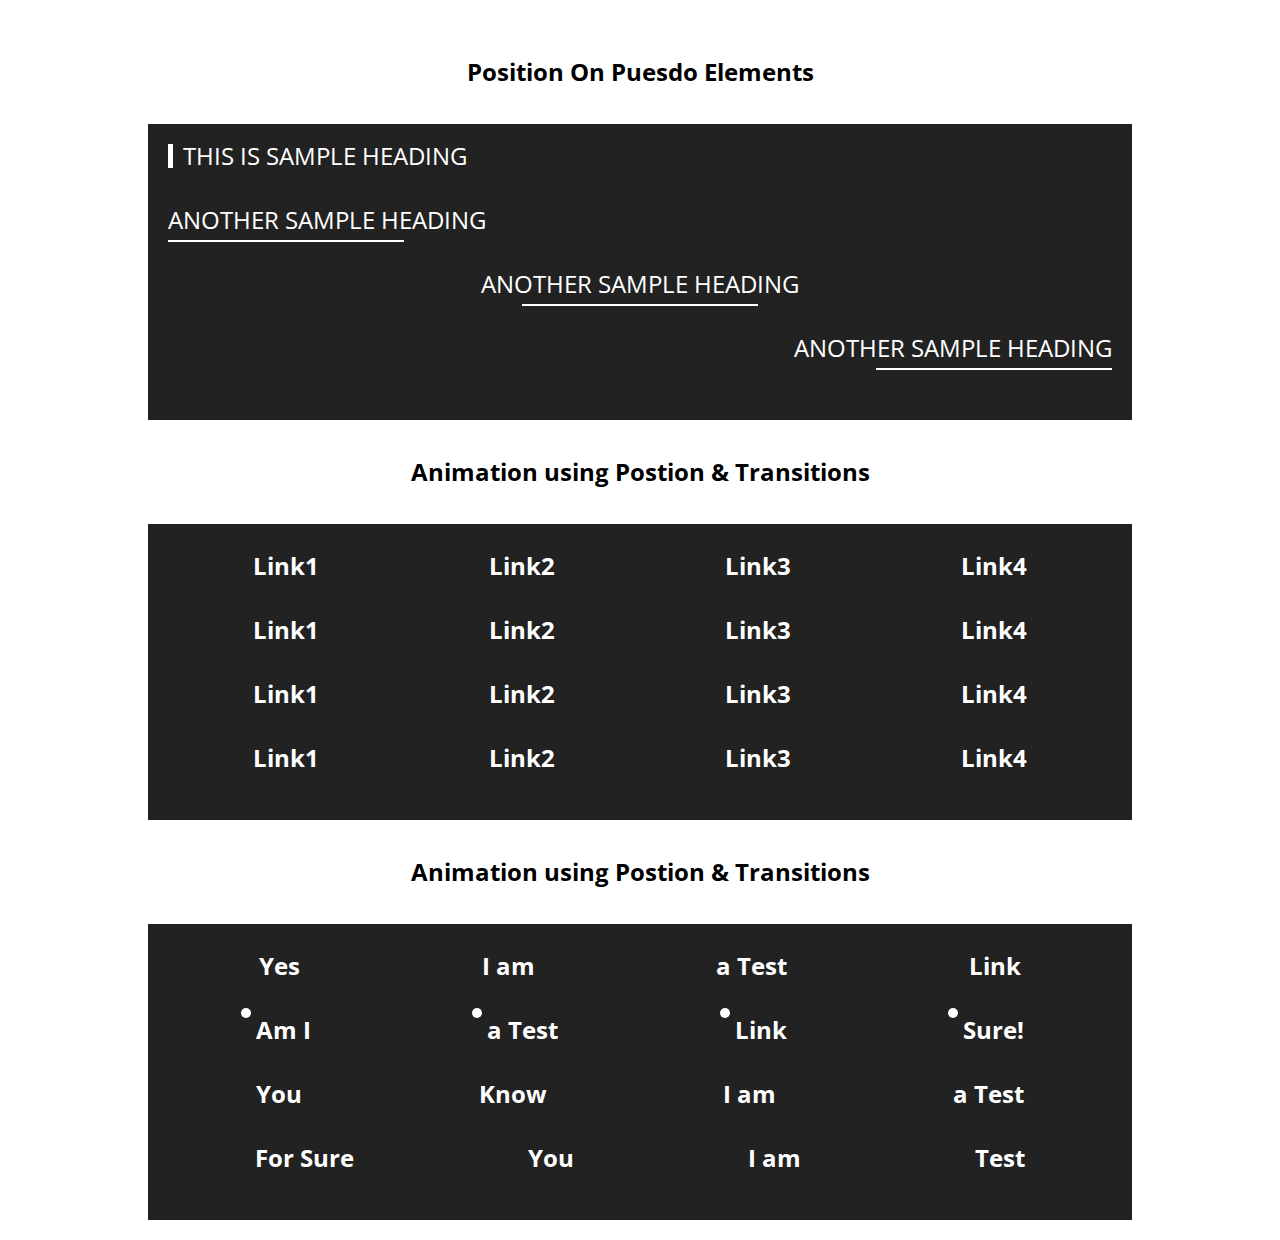
==== demo.html @ e764ca21 "added css styles" ====
<!DOCTYPE html>
<html>
<head>
  <!-- <meta http-equiv="refresh" content="2" > -->
  <link rel="stylesheet" href="https://cdnjs.cloudflare.com/ajax/libs/font-awesome/5.9.0/css/all.css">
  <link href="https://fonts.googleapis.com/css?family=Open+Sans+Condensed:300,300i,700&display=swap" rel="stylesheet"> 
  <link rel="stylesheet" href="css/style.css">
</head>
<body>
  <div class="container demo">
    <!-- position psuedo elements -->
      <div class="p-relative-eg">
        <h1>Position On Puesdo Elements</h1>
        <div class="wraper">
          <div class="heading h1">This is sample heading</div>
          <div class="heading h2">Another Sample Heading</div>
          <div class="heading h3">Another Sample Heading</div>
          <div class="heading h4">Another Sample Heading</div>
        </div>
      </div>
    <!-- position psuedo elements -->
    <!-- position width transitions -->
      <div class="p-transition-eg">
        <h1>Animation using Postion & Transitions</h1>
        <div class="wraper">
          <ul class="ul ul-side">
            <li>Link1</li>
            <li>Link2</li>
            <li>Link3</li>
            <li>Link4</li>
          </ul>
          <ul class="ul ul-circle">
            <li>Link1</li>
            <li>Link2</li>
            <li>Link3</li>
            <li>Link4</li>
          </ul>
          <ul class="ul ul-btm">
            <li>Link1</li>
            <li>Link2</li>
            <li>Link3</li>
            <li>Link4</li>
          </ul>

          <ul class="ul ul-box">
            <li>Link1</li>
            <li>Link2</li>
            <li>Link3</li>
            <li>Link4</li>
          </ul>
        </div>
      </div>
    <!-- position width transitions -->
    <!-- Styling Using Animation & transition -->
      <div class="p-animation-eg">
        <h1>Animation using Postion & Transitions</h1>
        <div class="wraper">
          <ul class="ul ul-side">
            <li>Yes</li>
            <li>I am</li>
            <li>a Test</li>
            <li>Link</li>
          </ul>
          <ul class="ul ul-circle">
            <li>Am I</li>
            <li>a Test</li>
            <li>Link</li>
            <li>Sure!</li>
          </ul>
          <ul class="ul ul-expand">
            <li>You</li>
            <li>Know</li>
            <li>I am</li>
            <li>a Test</li>
          </ul>

          <ul class="ul ul-expand-side">
            <li>For Sure</li>
            <li>You</li>
            <li>I am</li>
            <li>Test</li>
          </ul>
        </div>
      </div>
    <!-- Styling Using Animation & transition -->
    
  </div>
</body>
</html>
---- css/style.css ----
/* http://meyerweb.com/eric/tools/css/reset/ 
   v2.0 | 20110126
   License: none (public domain)
*/
html, body, div, span, applet, object, iframe,
h1, h2, h3, h4, h5, h6, p, blockquote, pre,
a, abbr, acronym, address, big, cite, code,
del, dfn, em, img, ins, kbd, q, s, samp,
small, strike, strong, sub, sup, tt, var,
b, u, i, center,
dl, dt, dd, ol, ul, li,
fieldset, form, label, legend,
table, caption, tbody, tfoot, thead, tr, th, td,
article, aside, canvas, details, embed,
figure, figcaption, footer, header, hgroup,
menu, nav, output, ruby, section, summary,
time, mark, audio, video {
  margin: 0;
  padding: 0;
  border: 0;
  font-size: 100%;
  font: inherit;
  vertical-align: baseline;
}

/* HTML5 display-role reset for older browsers */
article, aside, details, figcaption, figure,
footer, header, hgroup, menu, nav, section {
  display: block;
}

body {
  line-height: 1;
}

ol, ul {
  list-style: none;
}

blockquote, q {
  quotes: none;
}

blockquote:before, blockquote:after,
q:before, q:after {
  content: '';
  content: none;
}

table {
  border-collapse: collapse;
  border-spacing: 0;
}

* {
  box-sizing: border-box;
}

body, html {
  height: auto;
}

body {
  color: #757575;
  font-family: 'Open Sans Condensed', sans-serif;
}

.container {
  width: 80%;
  max-width: 1200px;
  margin: auto;
  padding: 20px;
}

.clear:after {
  content: ' ';
  display: table;
  clear: both;
  visibility: hidden;
}

.index h1 {
  padding: 40px;
  color: #000;
  font-size: 24px;
  font-weight: bold;
  text-align: center;
}
.index .wraper {
  min-height: 360px;
  width: 360px;
  margin: auto;
  background: #222;
  color: #fff;
  padding: 20px;
}
.index .wraper > div {
  background: #000;
  color: #fff;
  width: 80px;
  height: 80px;
  line-height: 80px;
  text-align: center;
  font-weight: bold;
  text-transform: uppercase;
  margin-bottom: 10px;
}
.index .p-static .wraper .static {
  border: 2px solid #fff;
  position: static;
}
.index .p-relative .wraper .relative {
  border: 2px solid #fff;
  position: relative;
  top: -40px;
  left: -40px;
}
.index .p-absolute .wraper {
  position: relative;
}
.index .p-absolute .wraper .absolute {
  border: 2px solid #fff;
  position: absolute;
  top: -40px;
  left: -40px;
}
.index .p-fixed .wraper .fixed {
  border: 2px solid #fff;
  position: fixed;
  top: 0;
  left: 0;
}
.index .p-sticky .wraper {
  position: relative;
  max-height: 400px;
  overflow-y: scroll;
}
.index .p-sticky .wraper .sticky {
  border: 2px solid #fff;
  position: -webkit-sticky;
  position: sticky;
  top: 0;
  left: 0;
}
.index .p-z-index .wraper {
  position: relative;
  z-index: 1;
}
.index .p-z-index .wraper > div {
  border: 2px solid #fff;
  position: absolute;
  left: 0;
  top: 0;
}
.index .p-z-index .wraper .first {
  border-color: red;
  z-index: 1;
}
.index .p-z-index .wraper .second {
  border-color: green;
  z-index: 1;
}
.index .p-z-index .wraper .third {
  border-color: blue;
  z-index: 1;
}

.demo h1 {
  padding: 40px;
  color: #000;
  font-size: 24px;
  font-weight: bold;
  text-align: center;
}
.demo .wraper {
  height: auto;
  width: 100%;
  margin: auto;
  background: #222;
  color: #fff;
  padding: 20px;
}
.demo .p-relative-eg .heading {
  font-weight: normal;
  font-size: 24px;
  text-transform: uppercase;
  margin-bottom: 40px;
  position: relative;
}
.demo .p-relative-eg .heading:before {
  content: " ";
  display: block;
  position: absolute;
}
.demo .p-relative-eg .heading.h1 {
  padding-left: 15px;
  position: relative;
}
.demo .p-relative-eg .heading.h1::before {
  width: 5px;
  height: 100%;
  left: 0px;
  top: 0;
  background: #fff;
}
.demo .p-relative-eg .heading.h2 {
  padding-left: 0px;
}
.demo .p-relative-eg .heading.h2::before {
  width: 25%;
  height: 2px;
  left: 0;
  bottom: -10px;
  background: #fff;
}
.demo .p-relative-eg .heading.h3 {
  text-align: center;
  padding-left: 0px;
}
.demo .p-relative-eg .heading.h3::before {
  width: 25%;
  height: 2px;
  left: 50%;
  margin-left: -12.5%;
  bottom: -10px;
  background: #fff;
}
.demo .p-relative-eg .heading.h4 {
  text-align: right;
  padding-left: 0px;
}
.demo .p-relative-eg .heading.h4::before {
  width: 25%;
  height: 2px;
  right: 0;
  bottom: -10px;
  background: #fff;
}
.demo .p-transition-eg ul {
  margin: 0px;
  margin-bottom: 20px;
  display: flex;
  justify-content: space-around;
}
.demo .p-transition-eg ul li {
  padding: 10px 15px;
  font-size: 24px;
  font-weight: bold;
  position: relative;
  cursor: pointer;
  overflow: hidden;
}
.demo .p-transition-eg ul li:before {
  content: " ";
  display: block;
  position: absolute;
}
.demo .p-transition-eg ul.ul-side li:before {
  left: 0;
  top: 0;
  width: 5px;
  height: 0;
  background: #fff;
  transition: all .4s;
}
.demo .p-transition-eg ul.ul-side li:hover:before {
  height: 100%;
}
.demo .p-transition-eg ul.ul-circle li:before {
  left: 0;
  top: 0;
  width: 10px;
  height: 10px;
  opacity: 0;
  border-radius: 100%;
  background: #fff;
  transition: all .4s ease-in-out;
}
.demo .p-transition-eg ul.ul-circle li:hover:before {
  top: 50%;
  opacity: 1;
  margin-top: -2.5px;
}
.demo .p-transition-eg ul.ul-btm li:before {
  left: 50%;
  top: 100%;
  width: 0;
  height: 5px;
  background: #fff;
  transition: all .4s ease-in-out;
}
.demo .p-transition-eg ul.ul-btm li:hover:before {
  width: 80%;
  margin-left: -40%;
  margin-top: -2.5px;
}
.demo .p-transition-eg ul.ul-box li {
  overflow: visible;
}
.demo .p-transition-eg ul.ul-box li:before {
  box-sizing: border-box;
  left: 0;
  top: 0;
  width: 0;
  height: 0;
  opacity: 0;
  background: transparent;
  border: 2px dashed #fff;
  transition: all .4s ease-in-out;
}
.demo .p-transition-eg ul.ul-box li:hover:before {
  opacity: 1;
  width: 100%;
  height: 100%;
}
.demo .p-animation-eg ul {
  margin: 0px;
  margin-bottom: 20px;
  display: flex;
  justify-content: space-around;
}
.demo .p-animation-eg ul li {
  display: inline-block;
  padding: 10px 15px;
  font-size: 24px;
  font-weight: bold;
  position: relative;
  cursor: pointer;
  overflow: hidden;
}
.demo .p-animation-eg ul li:before, .demo .p-animation-eg ul li:after {
  content: " ";
  display: block;
  position: absolute;
}
.demo .p-animation-eg ul.ul-side li:before {
  left: 0;
  top: 0;
  transition: all .4s ease-in-out;
  width: 0;
  height: 0;
  border: 0px solid #fff;
}
.demo .p-animation-eg ul.ul-side li:after {
  right: 0;
  bottom: 0;
  width: 0;
  height: 0;
  transition: all .4s ease-in-out;
}
.demo .p-animation-eg ul.ul-side li:hover:before {
  width: 100%;
  height: 100%;
  border-left: 5px solid #fff;
  border-top: 5px solid #fff;
}
.demo .p-animation-eg ul.ul-side li:hover:after {
  width: 100%;
  height: 100%;
  border-right: 5px solid #fff;
  border-bottom: 5px solid #fff;
}
@keyframes runAround {
  0% {
    left: 0;
    top: 0;
  }
  25% {
    left: 100%;
    top: 0;
    margin-top: 0px;
    margin-left: -10px;
  }
  50% {
    left: 100%;
    top: 100%;
    margin-left: -10px;
    margin-top: -10px;
  }
  75% {
    left: 0;
    top: 100%;
    margin-left: 0px;
    margin-top: -10px;
  }
  100% {
    left: 0;
    top: 0;
    margin-top: 0;
  }
}
.demo .p-animation-eg ul.ul-circle li:before {
  left: 0;
  top: 0;
  width: 10px;
  height: 10px;
  opacity: 1;
  border-radius: 100%;
  background: #fff;
}
.demo .p-animation-eg ul.ul-circle li:hover:before {
  animation-name: runAround;
  animation-duration: 1.5s;
  top: 0;
  left: 0;
  opacity: 1;
}
@keyframes strechExpandL {
  0% {
    left: 0;
    top: 0;
  }
  50% {
    width: 100%;
    height: 100%;
  }
  100% {
    left: -15px;
    right: -15px;
  }
}
@keyframes strechExpandR {
  0% {
    right: 0;
    bottom: 0;
  }
  50% {
    width: 100%;
    height: 100%;
  }
  100% {
    right: -15px;
    bottom: -15px;
  }
}
.demo .p-animation-eg ul.ul-expand li {
  overflow: visible;
}
.demo .p-animation-eg ul.ul-expand li:before {
  left: 0;
  top: 0;
  transition: all .4s ease-in-out;
  width: 0;
  height: 0;
  border: 0px dotted #fff;
}
.demo .p-animation-eg ul.ul-expand li:after {
  right: 0;
  bottom: 0;
  width: 0;
  height: 0;
  transition: all .4s ease-in-out;
}
.demo .p-animation-eg ul.ul-expand li:hover:before {
  width: 100%;
  height: 100%;
  border-left: 4px dotted #fff;
  border-top: 4px dotted #fff;
  top: -15px;
  left: -15px;
  animation: strechExpandL 0.8s ease-in-out;
}
.demo .p-animation-eg ul.ul-expand li:hover:after {
  width: 100%;
  height: 100%;
  border-right: 4px dotted #fff;
  border-bottom: 4px dotted #fff;
  bottom: -15px;
  right: -15px;
  animation: strechExpandR 0.8s ease-in-out;
}
@keyframes sideExpandL {
  0% {
    left: 0;
    top: -4px;
    height: 100%;
  }
  50% {
    width: 50%;
    height: 100%;
    top: -4px;
  }
  100% {
    left: -16px;
  }
}
@keyframes sideExpandR {
  0% {
    right: 0;
    bottom: -4px;
    height: 100%;
  }
  50% {
    width: 50%;
    height: 100%;
    bottom: -4px;
  }
  100% {
    right: -16px;
  }
}
.demo .p-animation-eg ul.ul-expand-side li {
  overflow: visible;
}
.demo .p-animation-eg ul.ul-expand-side li:before {
  left: 0;
  top: -4px;
  transition: width .4s ease-in-out;
  width: 0;
  height: 100%;
  border: 0px solid #fff;
}
.demo .p-animation-eg ul.ul-expand-side li:after {
  right: 0;
  bottom: -4px;
  width: 0;
  height: 100%;
  transition: width .4s ease-in-out;
}
.demo .p-animation-eg ul.ul-expand-side li:hover:before {
  width: 50%;
  height: 100%;
  border: 4px solid #fff;
  border-right: 0px solid #fff;
  top: -4px;
  left: -16px;
  animation: sideExpandL 0.8s ease-out;
}
.demo .p-animation-eg ul.ul-expand-side li:hover:after {
  width: 50%;
  height: 100%;
  border: 4px solid #fff;
  border-left: 0px solid #fff;
  bottom: -4px;
  right: -16px;
  animation: sideExpandR 0.8s ease-out;
}

/*# sourceMappingURL=style.css.map */
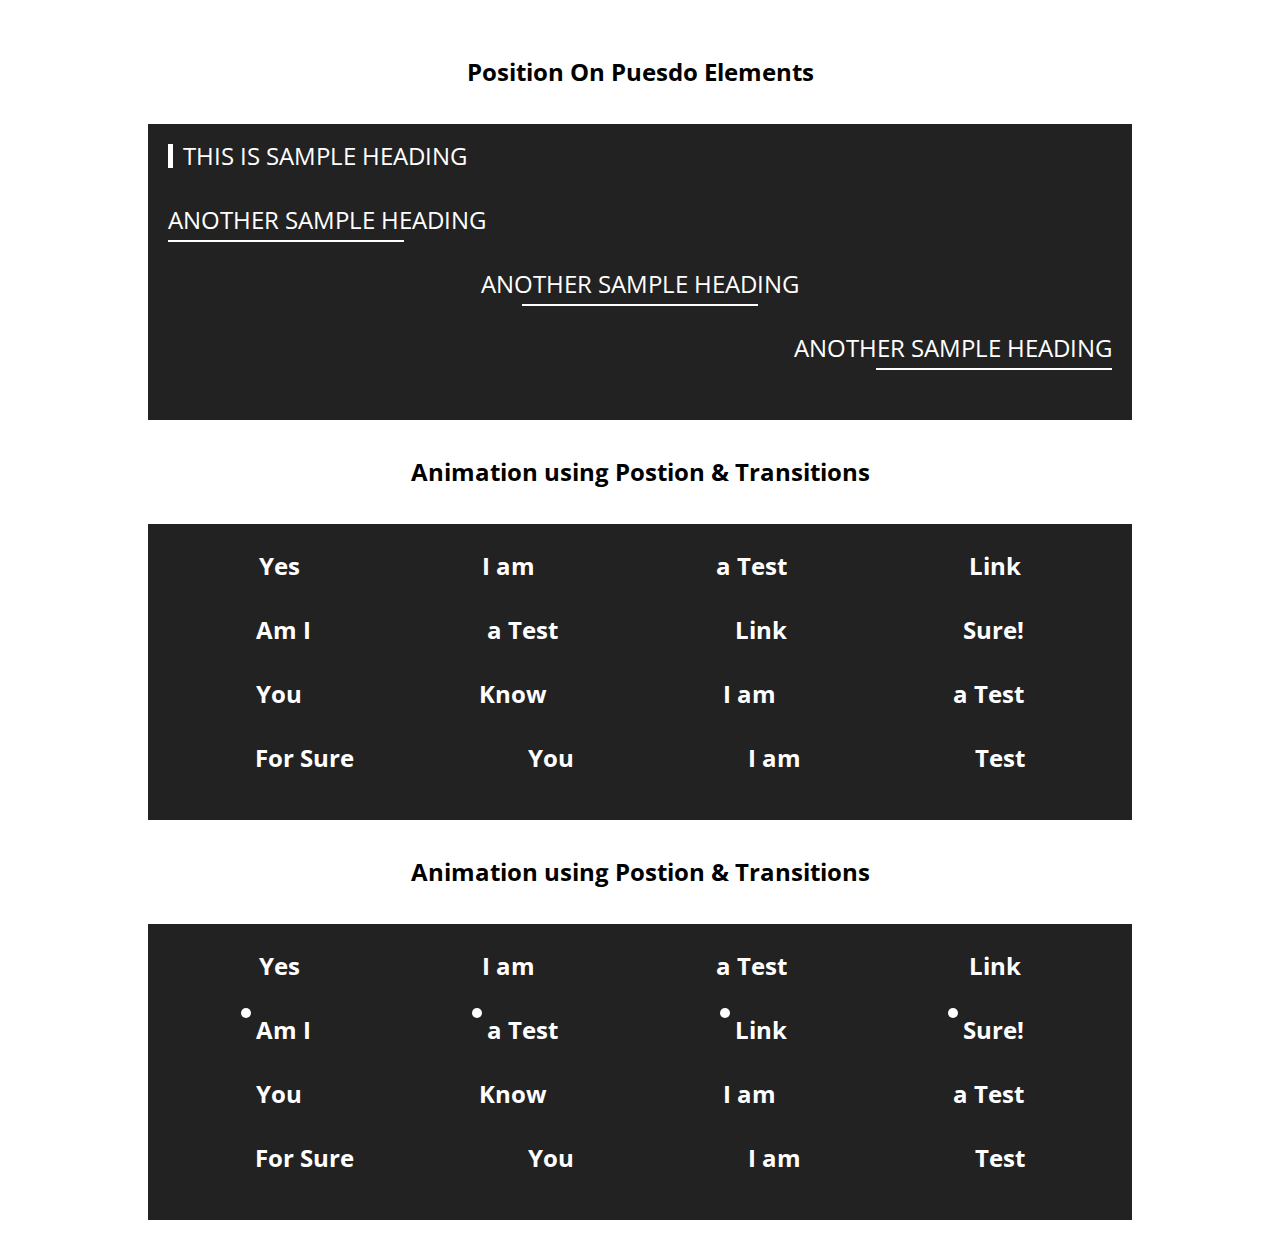
==== commit f8255e5d: "fixed the text" ====
--- a/demo.html
+++ b/demo.html
@@ -24,29 +24,29 @@
         <h1>Animation using Postion & Transitions</h1>
         <div class="wraper">
           <ul class="ul ul-side">
-            <li>Link1</li>
-            <li>Link2</li>
-            <li>Link3</li>
-            <li>Link4</li>
+            <li>Yes</li>
+            <li>I am</li>
+            <li>a Test</li>
+            <li>Link</li>
           </ul>
           <ul class="ul ul-circle">
-            <li>Link1</li>
-            <li>Link2</li>
-            <li>Link3</li>
-            <li>Link4</li>
+            <li>Am I</li>
+            <li>a Test</li>
+            <li>Link</li>
+            <li>Sure!</li>
           </ul>
           <ul class="ul ul-btm">
-            <li>Link1</li>
-            <li>Link2</li>
-            <li>Link3</li>
-            <li>Link4</li>
+            <li>You</li>
+            <li>Know</li>
+            <li>I am</li>
+            <li>a Test</li>
           </ul>
 
           <ul class="ul ul-box">
-            <li>Link1</li>
-            <li>Link2</li>
-            <li>Link3</li>
-            <li>Link4</li>
+            <li>For Sure</li>
+            <li>You</li>
+            <li>I am</li>
+            <li>Test</li>
           </ul>
         </div>
       </div>
